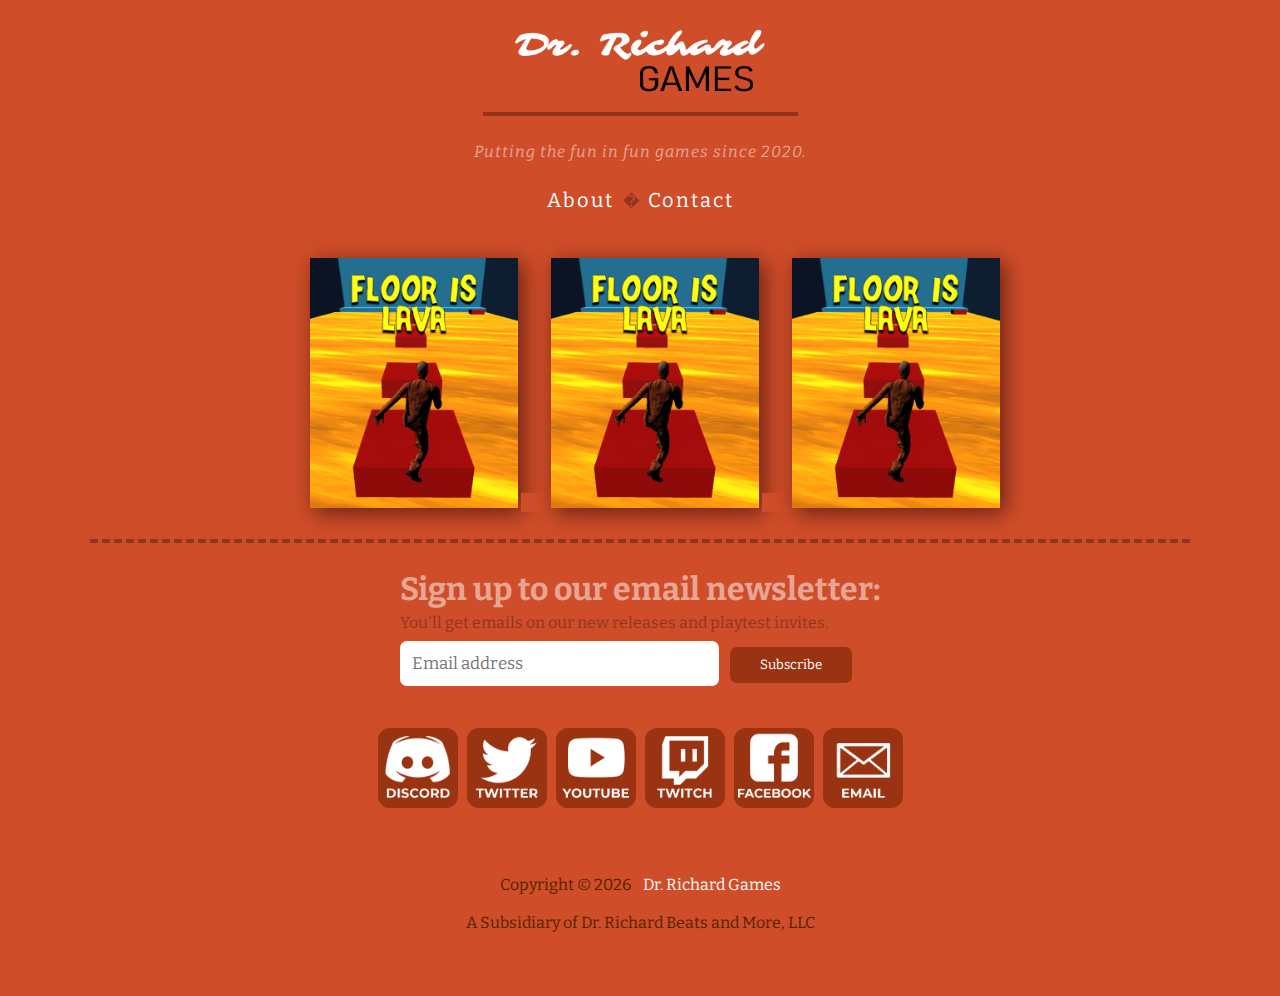
==== index.html @ 8c26c211 "First commit" ====
<!DOCTYPE html>
<html lang="en-us">
<head>
    <title>Dr. Richard Games - A Subsidiary of Dr. Richard Beats and More</title>
    <link href="css/style.css" rel="stylesheet" />
    <link href="https://fonts.googleapis.com/css?family=Bitter" rel="stylesheet">
</head>
<body>
    <div class="header">
        <div class="logo">
            <a href="#"><img src="images/logo.png" alt="Dr. Richard's Games" /></a>
            <hr />
        </div>
        <div class="subtitle">
            Putting the fun in fun games since 2020.
        </div>

        <a href="#">About</a> &nbsp; � &nbsp; <a href="#">Contact</a>
    </div>

    <div class="main">
        <div class="game-box">

            <a href="https://drrichardgames.com/FloorIsLava"><img src="images/FloorIsLava.png"></a>
            <a href="https://drrichardgames.com/FloorIsLava"><img src="images/FloorIsLava.png"></a>
            <a href="https://drrichardgames.com/FloorIsLava"><img src="images/FloorIsLava.png"></a>

        </div>

        <br /><hr />

        <a name="contact"></a>

        <div class="newsletter-box">
            <h2>Sign up to our email newsletter:</h2>
            You'll get emails on our new releases and playtest invites.
            <form action="#" method="post">
                <input type="hidden" name="list" value="jacob@drrichardgames.com" />
                <input type="hidden" name="domain" value="https://www.drrichardgames.com" />
                <input type="hidden" name="url" value="https://www.drrichardgames.com/newsletter/welcome.html" />
                <input type="hidden" name="alreadyonurl" value="https://www.drrichardgames.com/newsletter/alreadysubscribed.html" />
                <input type="hidden" name="notonurl" value="https://www.drrichardgames.com/newsletter/notsubscribed.html" />
                <input type="hidden" name="invalidurl" value="https://www.drrichardgames.com/newsletter/invalidemail.html" />
                <input type="hidden" name="emailconfirmurl" value="https://www.drrichardgames.com/newsletter/subscribe.html" />
                <input type="hidden" name="missingrequrl" value="https://www.drrichardgames.com/newsletter/missingfield.html">
                <input name="email" size="15" style='font-size: 17px; background-color: #fff;' placeholder="Email address" />
                <input type="hidden" name="emailist" value="1" />
                <input type="submit" name="submit" value="Subscribe" />
            </form>
        </div>

        <br /><br />

              <div class="social-container">
                  <span class="social"><a href="discord.gg"><img src="images/social/discord.png"></a></span>
                  <span class="social"><a href="twitter.com"><img src="images/social/twitter.png"></a></span>
                  <span class="social"><a href="youtube.com"><img src="images/social/youtube.png"></a></span>
                  <span class="social"><a href="twitch.com"><img src="images/social/twitch.png"></a></span>
                  <span class="social"><a href="facebook.com"><img src="images/social/facebook.png"></a></span>
                  <span class="social"><a href="mailto:jacob@drrichardgames.com"><img src="images/social/email.png"></a></span>
              </div>

    </div>

    <br clear="all"/>
    <br /><br />

    <p clear="all"></p>
    <div class="footer">
        Copyright &copy;
        <script>
            var today = new Date()
            var year = today.getFullYear()
            document.write(year)
        </script>
        &nbsp;&nbsp;
        <a href="https://drrichardgames.com">Dr. Richard Games</a> <br /> <br />
        A Subsidiary of Dr. Richard Beats and More, LLC
    </div>

</body>
</html>
---- css/style.css ----
* {
    font-family: Bitter;
    background-color: #CF4D29;
    color: #90361d;
    box-sizing: border-box;
}

a {
    text-decoration: none;
    color: #FFF;
}

a:hover {
    color: #FD0;
}

body {
    min-height: 100%;
    margin: 0;
}

h2 {
    color: #E7A694;
    font-size: 2em;
    margin-bottom: 5px;
}

form {
    margin-top: 5px;
}

input {
    width: 65%;
    padding: 10px;
    margin: 4px 0;
    box-sizing: border-box;
    border: 2px solid #fff;
    border-radius: 7px;

    transition: all 0.2s ease-out;
}

input[type="submit"] {
    width: 25%;
    background-color: #931;
    border: none;
    color: #FFF;
    margin: 0 8px;
    cursor: pointer;
    text-align: center;
}

input[type="submit"]:hover {
    transform: scale(1.1);
    background-color: #EA9;
}

.header {
    max-width: 350px;
    margin: auto;
    padding: 0;
    text-align: center;
    margin-bottom: 1em;
}

.header a {
    font-size: 20px;
    letter-spacing: 2px;
}

.logo {
    padding-top: 1.5em;
}

.logo img {
    max-width: 100%;
    max-height: 75px;
}

.logo hr {
    border: 2px solid rgba(0, 0, 0, 0.3);
    max-width: 90%;
}

.subtitle {
    letter-spacing: 1px;
    margin: 20px 0;
    font-style: italic;
    color: #E7A694;
    line-height: 2em;
}

.main {
    max-width: 1100px;
    margin: auto;
    padding: 0;
    text-align: center;
}

.main hr {
    border: 0;
    border-top: 4px dashed rgba(0, 0, 0, 0.3);
}

.game-box img {
    max-height: 250px;
    margin: 30px 0 0 30px;
    padding: 0;
    box-shadow: 5px 5px 20px #621;
    display: inline-block;

    transition: all 0.2s ease-in-out;
}

.game-box a img:hover {
    box-shadow: 0 0 50px yellow;
    transform: scale(1.05);
}

.newsletter-box {
    max-width: 500px;
    margin: auto;
    padding-left: 10px;
    text-align: left;
}

.social-container {
    text-align: center;
}

.social {
    padding: 3px;
}

.social a {
        width: 80px;
        height: 80px;
        display: inline-block;
        margin-bottom: 10px;
        border-radius: 12px;
        transition: all 0.3s ease-out;
}

.social a:hover {
    background-color: #EA9;
    transform: scale(1.15);

}

.social img {
        height: 80px;
        width: 80px;
        background-color: #931;
        border-radius: 12px;
}

.footer {
    text-align: center;
    padding-bottom: 4em;
    color: #520;
    margin-top: -1em;
}
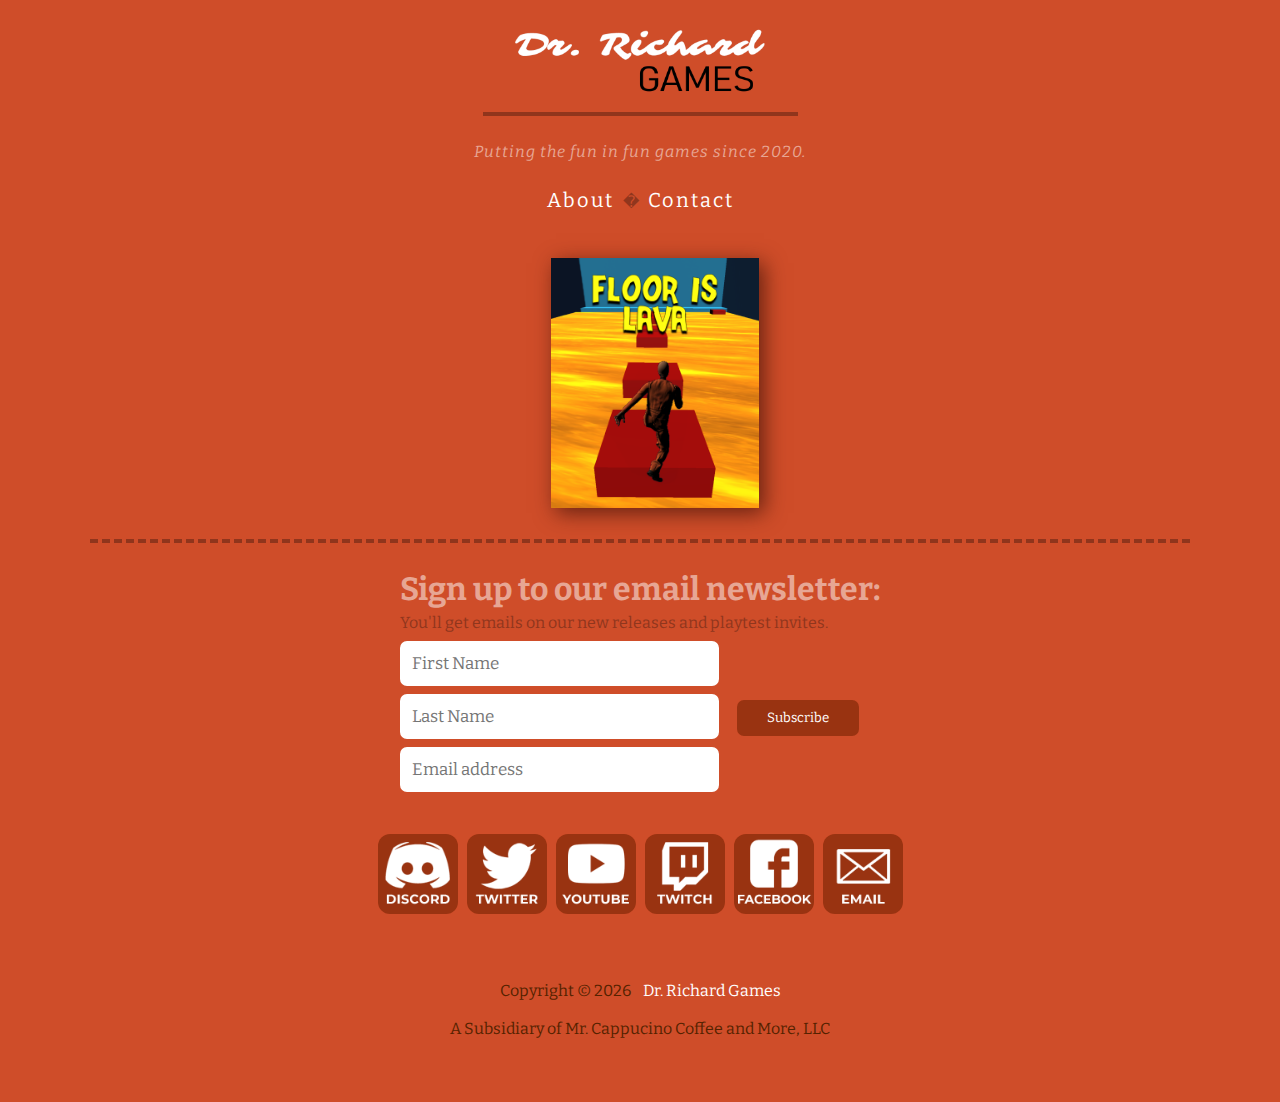
==== commit ac258362: "2nd commit" ====
--- a/index.html
+++ b/index.html
@@ -1,29 +1,27 @@
 <!DOCTYPE html>
 <html lang="en-us">
 <head>
-    <title>Dr. Richard Games - A Subsidiary of Dr. Richard Beats and More</title>
+    <title>Dr. Richard Games - A Subsidiary of Mr. Cappucino Coffee and More, LLC</title>
     <link href="css/style.css" rel="stylesheet" />
     <link href="https://fonts.googleapis.com/css?family=Bitter" rel="stylesheet">
 </head>
 <body>
     <div class="header">
         <div class="logo">
-            <a href="#"><img src="images/logo.png" alt="Dr. Richard's Games" /></a>
+            <a href="index.html"><img src="images/logo.png" alt="Dr. Richard Games" /></a>
             <hr />
         </div>
         <div class="subtitle">
             Putting the fun in fun games since 2020.
         </div>
 
-        <a href="#">About</a> &nbsp; � &nbsp; <a href="#">Contact</a>
+        <a href="index.html">About</a> &nbsp; � &nbsp; <a href="index.html">Contact</a>
     </div>
 
     <div class="main">
         <div class="game-box">
 
-            <a href="https://drrichardgames.com/FloorIsLava"><img src="images/FloorIsLava.png"></a>
-            <a href="https://drrichardgames.com/FloorIsLava"><img src="images/FloorIsLava.png"></a>
-            <a href="https://drrichardgames.com/FloorIsLava"><img src="images/FloorIsLava.png"></a>
+            <a href="floor-is-lava.html"><img src="images/FloorIsLava.png"></a>
 
         </div>
 
@@ -34,29 +32,23 @@
         <div class="newsletter-box">
             <h2>Sign up to our email newsletter:</h2>
             You'll get emails on our new releases and playtest invites.
-            <form action="#" method="post">
-                <input type="hidden" name="list" value="jacob@drrichardgames.com" />
-                <input type="hidden" name="domain" value="https://www.drrichardgames.com" />
-                <input type="hidden" name="url" value="https://www.drrichardgames.com/newsletter/welcome.html" />
-                <input type="hidden" name="alreadyonurl" value="https://www.drrichardgames.com/newsletter/alreadysubscribed.html" />
-                <input type="hidden" name="notonurl" value="https://www.drrichardgames.com/newsletter/notsubscribed.html" />
-                <input type="hidden" name="invalidurl" value="https://www.drrichardgames.com/newsletter/invalidemail.html" />
-                <input type="hidden" name="emailconfirmurl" value="https://www.drrichardgames.com/newsletter/subscribe.html" />
-                <input type="hidden" name="missingrequrl" value="https://www.drrichardgames.com/newsletter/missingfield.html">
-                <input name="email" size="15" style='font-size: 17px; background-color: #fff;' placeholder="Email address" />
-                <input type="hidden" name="emailist" value="1" />
-                <input type="submit" name="submit" value="Subscribe" />
+            <form action="https://formspree.io/mqkyokbb" method="post" target="_blank" name="subscribe">
+                <input type="text" name="fName" size="15" style="font-size: 17px; background-color: #fff;" placeholder="First Name" required/>
+                <input type="text" name="lName" size="15" style="font-size: 17px; background-color: #fff;" placeholder="Last Name" required/>
+                <input type="submit" name="submit" value="Subscribe" class="submit" />
+                <input type="email" name="email" size="15" style='font-size: 17px; background-color: #fff;' placeholder="Email address" required/>
             </form>
+
         </div>
 
         <br /><br />
 
               <div class="social-container">
-                  <span class="social"><a href="discord.gg"><img src="images/social/discord.png"></a></span>
-                  <span class="social"><a href="twitter.com"><img src="images/social/twitter.png"></a></span>
-                  <span class="social"><a href="youtube.com"><img src="images/social/youtube.png"></a></span>
-                  <span class="social"><a href="twitch.com"><img src="images/social/twitch.png"></a></span>
-                  <span class="social"><a href="facebook.com"><img src="images/social/facebook.png"></a></span>
+                  <span class="social"><a href="https://discord.gg/UxrXNSy"><img src="images/social/discord.png"></a></span>
+                  <span class="social"><a href="https://twitter.com/InexpDeveloper"><img src="images/social/twitter.png"></a></span>
+                  <span class="social"><a href="https://www.youtube.com/channel/UCcH5bEVofLJSnZp82J3dJZQ"><img src="images/social/youtube.png"></a></span>
+                  <span class="social"><a href="https://www.twitch.tv/macar0n1"><img src="images/social/twitch.png"></a></span>
+                  <span class="social"><a href="https://www.facebook.com/"><img src="images/social/facebook.png"></a></span>
                   <span class="social"><a href="mailto:jacob@drrichardgames.com"><img src="images/social/email.png"></a></span>
               </div>
 
@@ -74,8 +66,8 @@
             document.write(year)
         </script>
         &nbsp;&nbsp;
-        <a href="https://drrichardgames.com">Dr. Richard Games</a> <br /> <br />
-        A Subsidiary of Dr. Richard Beats and More, LLC
+        <a href="index.html">Dr. Richard Games</a> <br /> <br />
+        A Subsidiary of Mr. Cappucino Coffee and More, LLC
     </div>
 
 </body>
--- a/css/style.css
+++ b/css/style.css
@@ -36,21 +36,26 @@
     box-sizing: border-box;
     border: 2px solid #fff;
     border-radius: 7px;
+    color: black;
 
     transition: all 0.2s ease-out;
 }
 
-input[type="submit"] {
+.submit {
     width: 25%;
     background-color: #931;
+    padding: 10px;
     border: none;
     color: #FFF;
-    margin: 0 8px;
+    margin: 0 15px;
     cursor: pointer;
     text-align: center;
+    box-sizing: border-box;
+    border-radius: 7px;
+    transition: all 0.2s ease-out;
 }
 
-input[type="submit"]:hover {
+.submit:hover {
     transform: scale(1.1);
     background-color: #EA9;
 }
@@ -66,6 +71,11 @@
 .header a {
     font-size: 20px;
     letter-spacing: 2px;
+}
+
+.container {
+    width: 60%;
+    margin: auto;
 }
 
 .logo {
